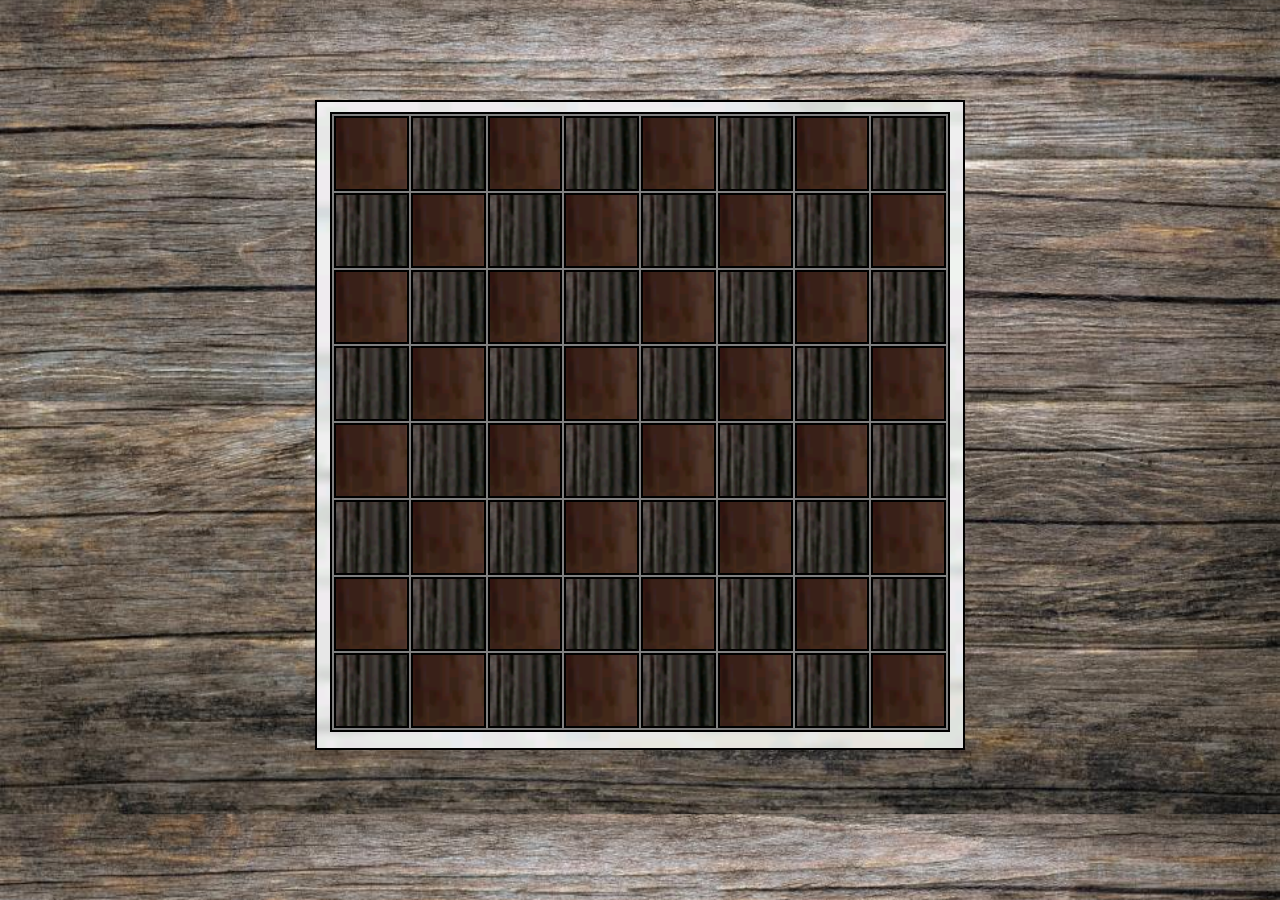
==== game.html @ 2d299688 "Terminei algumas partes principais do projecto" ====
<!DOCTYPE html>
<html lang="pt-br">
<head>
    <meta charset="UTF-8">
    <meta name="viewport" content="width=device-width, initial-scale=1.0">
    <title>Jogo de DAMAS</title>
    <link rel="stylesheet" href="arquivosdojogo/estilo/game.css">
    <script src="arquivosdojogo/funcoes/game.css"></script>
</head>
<body>

    <main>
        <table>
            <tr>
                <td></td>
                <td></td>
                <td></td>
                <td></td>
                <td></td>
                <td></td>
                <td></td>
                <td></td>
            </tr>
            <tr>
                <td></td>
                <td></td>
                <td></td>
                <td></td>
                <td></td>
                <td></td>
                <td></td>
                <td></td>
            </tr>
            <tr>
                <td></td>
                <td></td>
                <td></td>
                <td></td>
                <td></td>
                <td></td>
                <td></td>
                <td></td>
            </tr>
            <tr>
                <td></td>
                <td></td>
                <td></td>
                <td></td>
                <td></td>
                <td></td>
                <td></td>
                <td></td>
            </tr>
            <tr>
                <td></td>
                <td></td>
                <td></td>
                <td></td>
                <td></td>
                <td></td>
                <td></td>
                <td></td>
            </tr>
            <tr>
                <td></td>
                <td></td>
                <td></td>
                <td></td>
                <td></td>
                <td></td>
                <td></td>
                <td></td>
            </tr>
            <tr>
                <td></td>
                <td></td>
                <td></td>
                <td></td>
                <td></td>
                <td></td>
                <td></td>
                <td></td>
            </tr>
            <tr>
                <td></td>
                <td></td>
                <td></td>
                <td></td>
                <td></td>
                <td></td>
                <td></td>
                <td></td>
            </tr>
            
        </table>
    </main>
    
</body>
</html>
---- arquivosdojogo/estilo/game.css ----
*{
    box-sizing: border-box;

}
body{
    background-image: url(../img/fundo.png);
    background-size: cover;
}
main{
    transition: 0.5s;
    margin: auto;
    border: 2px solid;
    width: 650px;
    height: 650px;
    margin-top: 100px;
    background-image: url(../img/boxClara2.png);
    background-size: cover;
}

table{
    margin: auto;
    width: 620px;
    height: 620px;
    border: 2px solid;
    background-color: gray;
    margin-top: 10px;
}
td{
    border: 2.5px solid;
}

td div{
    margin: auto;
    width: 80%;
    height: 80%;
    border-radius: 80%;
}

.azuis{
    background-color: sandybrown;
    background-image: url(../img/azuis.png);
    background-size: cover;
}

.escuras{
    background-color: brown;
    background-image: url(../img/escuras.png);
    background-size: cover;
}

.rainhaAzul{
    background-image: url(../img/azuisRainha.png);
    background-size: cover;
}

.rainhaEscura{
    background-image: url(../img/escurasRainha.png);
    background-size: cover;
}

td:hover{
    border-color: rgba(76, 0, 130, 0.795);
}

tr:nth-of-type(odd) td:nth-of-type(odd), tr:nth-of-type(even) td:nth-of-type(even){
    background-color: black;
    background-image: url(../img/boxEscura2.png);
}

tr:nth-of-type(odd) td:nth-of-type(even), tr:nth-of-type(even) td:nth-of-type(odd){
    background-color: white;
    background-image: url(../img/boxEscura1.png);
}
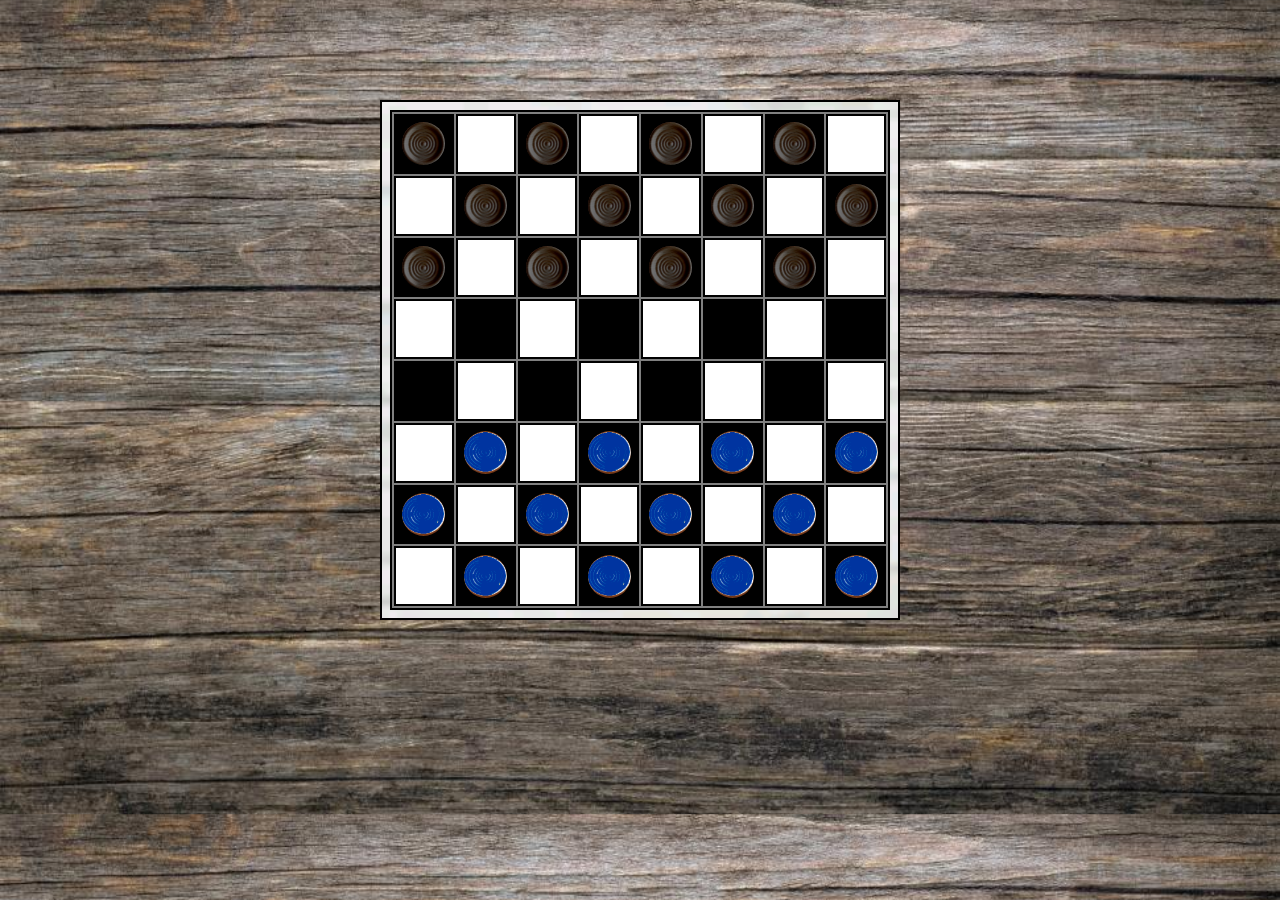
==== commit e2ca5bc5: "Resolvendo algumas funcoes" ====
--- a/game.html
+++ b/game.html
@@ -1,99 +1,96 @@
 <!DOCTYPE html>
-<html lang="pt-br">
-<head>
-    <meta charset="UTF-8">
-    <meta name="viewport" content="width=device-width, initial-scale=1.0">
-    <title>Jogo de DAMAS</title>
-    <link rel="stylesheet" href="arquivosdojogo/estilo/game.css">
-    <script src="arquivosdojogo/funcoes/game.css"></script>
-</head>
-<body>
-
+<html lang="pt-pt">
+  <head>
+    <meta charset="UTF-8" />
+    <meta name="viewport" content="width=device-width, initial-scale=1.0" />
+    <title>Jogo Damas</title>
+    <link rel="stylesheet" href="arquivosdojogo/estilo/game.css" />
+    <script src="arquivosdojogo/funcoes/game.js"></script>
+  </head>
+  <body>
     <main>
-        <table>
-            <tr>
-                <td></td>
-                <td></td>
-                <td></td>
-                <td></td>
-                <td></td>
-                <td></td>
-                <td></td>
-                <td></td>
-            </tr>
-            <tr>
-                <td></td>
-                <td></td>
-                <td></td>
-                <td></td>
-                <td></td>
-                <td></td>
-                <td></td>
-                <td></td>
-            </tr>
-            <tr>
-                <td></td>
-                <td></td>
-                <td></td>
-                <td></td>
-                <td></td>
-                <td></td>
-                <td></td>
-                <td></td>
-            </tr>
-            <tr>
-                <td></td>
-                <td></td>
-                <td></td>
-                <td></td>
-                <td></td>
-                <td></td>
-                <td></td>
-                <td></td>
-            </tr>
-            <tr>
-                <td></td>
-                <td></td>
-                <td></td>
-                <td></td>
-                <td></td>
-                <td></td>
-                <td></td>
-                <td></td>
-            </tr>
-            <tr>
-                <td></td>
-                <td></td>
-                <td></td>
-                <td></td>
-                <td></td>
-                <td></td>
-                <td></td>
-                <td></td>
-            </tr>
-            <tr>
-                <td></td>
-                <td></td>
-                <td></td>
-                <td></td>
-                <td></td>
-                <td></td>
-                <td></td>
-                <td></td>
-            </tr>
-            <tr>
-                <td></td>
-                <td></td>
-                <td></td>
-                <td></td>
-                <td></td>
-                <td></td>
-                <td></td>
-                <td></td>
-            </tr>
-            
-        </table>
+      <table>
+        <tr>
+          <td></td>
+          <td></td>
+          <td></td>
+          <td></td>
+          <td></td>
+          <td></td>
+          <td></td>
+          <td></td>
+        </tr>
+        <tr>
+          <td></td>
+          <td></td>
+          <td></td>
+          <td></td>
+          <td></td>
+          <td></td>
+          <td></td>
+          <td></td>
+        </tr>
+        <tr>
+          <td></td>
+          <td></td>
+          <td></td>
+          <td></td>
+          <td></td>
+          <td></td>
+          <td></td>
+          <td></td>
+        </tr>
+        <tr>
+          <td></td>
+          <td></td>
+          <td></td>
+          <td></td>
+          <td></td>
+          <td></td>
+          <td></td>
+          <td></td>
+        </tr>
+        <tr>
+          <td></td>
+          <td></td>
+          <td></td>
+          <td></td>
+          <td></td>
+          <td></td>
+          <td></td>
+          <td></td>
+        </tr>
+        <tr>
+          <td></td>
+          <td></td>
+          <td></td>
+          <td></td>
+          <td></td>
+          <td></td>
+          <td></td>
+          <td></td>
+        </tr>
+        <tr>
+          <td></td>
+          <td></td>
+          <td></td>
+          <td></td>
+          <td></td>
+          <td></td>
+          <td></td>
+          <td></td>
+        </tr>
+        <tr>
+          <td></td>
+          <td></td>
+          <td></td>
+          <td></td>
+          <td></td>
+          <td></td>
+          <td></td>
+          <td></td>
+        </tr>
+      </table>
     </main>
-    
-</body>
-</html>+  </body>
+</html>
--- a/arquivosdojogo/estilo/game.css
+++ b/arquivosdojogo/estilo/game.css
@@ -1,17 +1,22 @@
 *{
     box-sizing: border-box;
+     user-select: none; 
+    -webkit-user-select: none;
+    -moz-user-select: none;
+}
 
-}
 body{
     background-image: url(../img/fundo.png);
     background-size: cover;
 }
+
 main{
-    transition: 0.5s;
+    /* transform: rotate(180deg); */
+    transition: .5s;
     margin: auto;
     border: 2px solid;
-    width: 650px;
-    height: 650px;
+    width: 520px;
+    height: 520px;
     margin-top: 100px;
     background-image: url(../img/boxClara2.png);
     background-size: cover;
@@ -19,12 +24,13 @@
 
 table{
     margin: auto;
-    width: 620px;
-    height: 620px;
+    width: 500px;
+    height: 500px;
     border: 2px solid;
     background-color: gray;
-    margin-top: 10px;
+    margin-top: 8px;
 }
+
 td{
     border: 2.5px solid;
 }
@@ -36,38 +42,41 @@
     border-radius: 80%;
 }
 
-.azuis{
+.claras{
     background-color: sandybrown;
     background-image: url(../img/azuis.png);
     background-size: cover;
 }
 
 .escuras{
-    background-color: brown;
+    background-color:  brown;
     background-image: url(../img/escuras.png);
     background-size: cover;
 }
 
-.rainhaAzul{
+.rainhaClara{
     background-image: url(../img/azuisRainha.png);
     background-size: cover;
 }
 
 .rainhaEscura{
-    background-image: url(../img/escurasRainha.png);
+    background-image: url(/assets/img/escurasRainha.png);
     background-size: cover;
 }
 
 td:hover{
-    border-color: rgba(76, 0, 130, 0.795);
+    border-color: blue;
 }
 
 tr:nth-of-type(odd) td:nth-of-type(odd), tr:nth-of-type(even) td:nth-of-type(even){
     background-color: black;
-    background-image: url(../img/boxEscura2.png);
+    background-image: url(/assets/img/boxEscura1.png);
+    background-size: cover;
 }
 
 tr:nth-of-type(odd) td:nth-of-type(even), tr:nth-of-type(even) td:nth-of-type(odd){
     background-color: white;
-    background-image: url(../img/boxEscura1.png);
-}+    background-image: url(/assets/img/boxClara2.png);
+    background-size: cover;
+}
+
